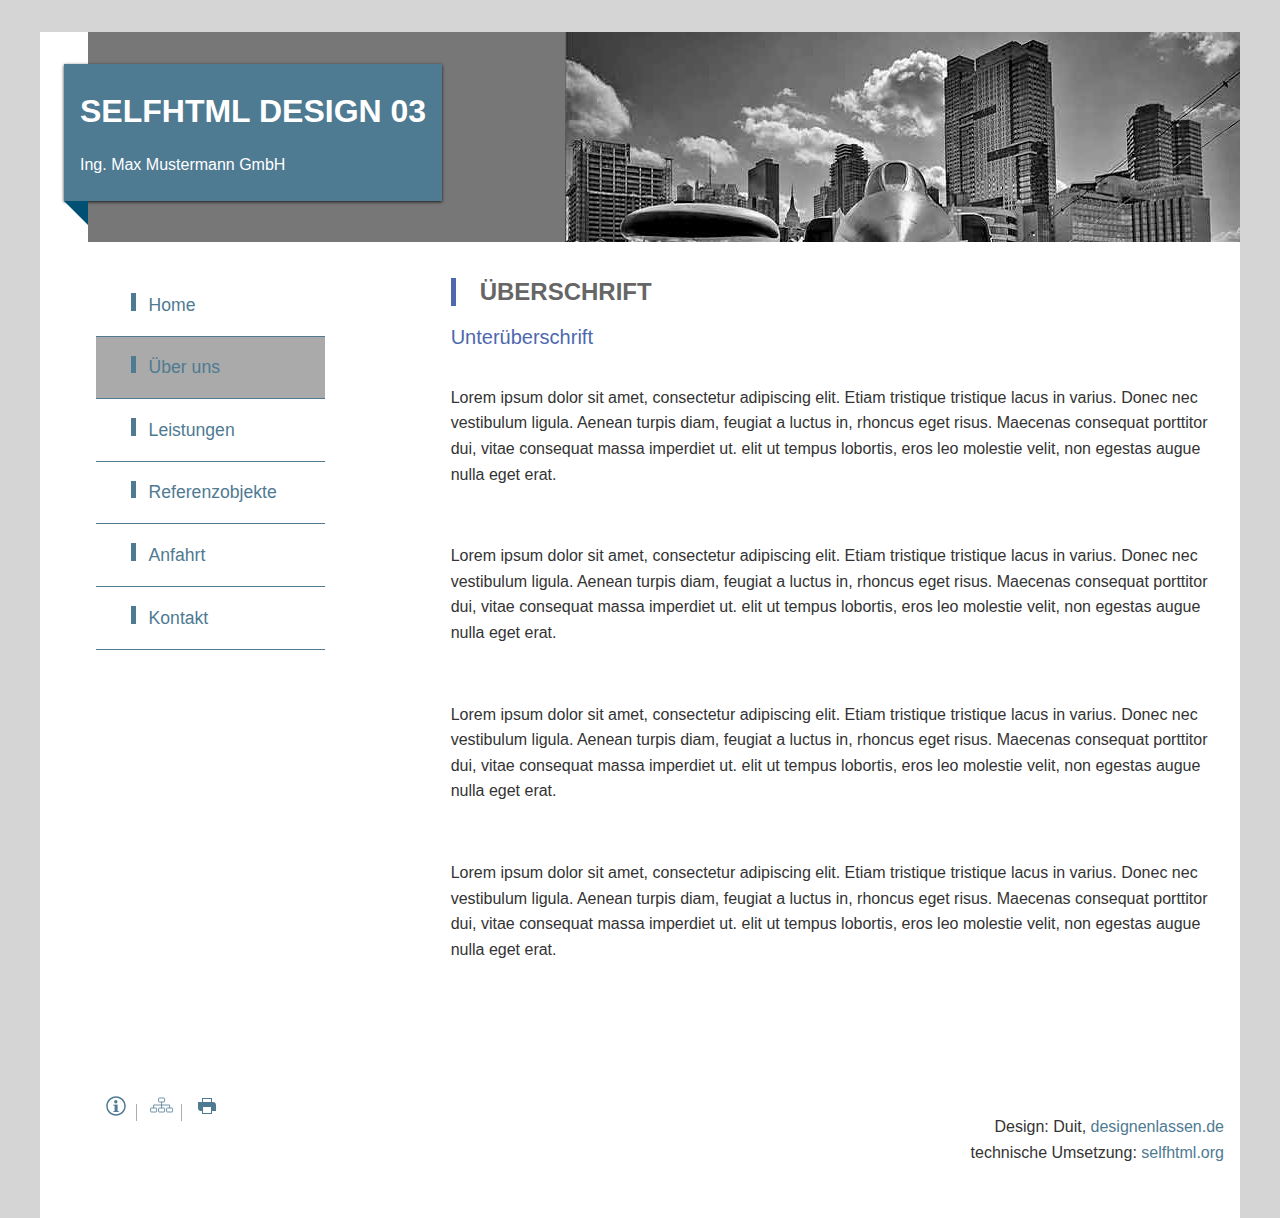
==== 1-unterseite.html @ 97df40b5 "Design hinzugefügt" ====
<!DOCTYPE html>
<html lang="de">
<head>
	<meta charset="utf-8">
	<meta name="viewport" content="width=device-width, initial-scale=1.0">
    <meta name="description" content="Beispiel-Design Nr.3 von SelfHTML.org">
    <link rel="stylesheet" href="css/style.css">
	<title>SelfHTML Design 03 - Unterseite</title>
</head>
<body>

<header>
    <a class="ribbon" tabindex="-1" title="zurück zur Startseite!" href="index.html">
	   <h1 id="logo" >SelfHTML Design 03</h1>
       <p>Ing. Max Mustermann GmbH</span></p>
    </a>  
</header>

     	
<main>
	<nav id="navigation">
	<ul>
		<li><a href="index.html">Home</a></li>
		<li><a aria-current="page">Über uns</a></li>
		<li><a href="1-unterseite.html#">Leistungen</a></li>
		<li><a href="1-unterseite.html">Referenzobjekte</a>
		<li><a href="1-unterseite.html">Anfahrt</a></li>
		<li><a href="2-contact.html">Kontakt</a></li>
	</ul>
	</nav>

	<article>
  		<h2>Überschrift</h2>
 		<h3>Unterüberschrift</h3>
    	<p>
        Lorem ipsum dolor sit amet, consectetur adipiscing elit. Etiam tristique tristique lacus in varius. Donec nec vestibulum ligula. Aenean
		 turpis diam, feugiat a luctus in, rhoncus eget risus. Maecenas consequat porttitor dui, vitae consequat massa imperdiet ut. elit ut 
		tempus lobortis, eros leo molestie velit, non egestas augue nulla eget erat.
    	</p>
    	<p>
        Lorem ipsum dolor sit amet, consectetur adipiscing elit. Etiam  tristique tristique lacus in varius. Donec nec vestibulum ligula. Aenean
		 turpis diam, feugiat a luctus in, rhoncus eget risus. Maecenas consequat porttitor dui, vitae consequat massa imperdiet ut. elit ut 
		tempus lobortis, eros leo molestie velit, non egestas augue nulla eget erat.
    	</p>
    	<p>
        Lorem ipsum dolor sit amet, consectetur adipiscing elit. Etiam tristique tristique lacus in varius. Donec nec vestibulum ligula. Aenean
		 turpis diam, feugiat a luctus in, rhoncus eget risus. Maecenas	consequat porttitor dui, vitae consequat massa imperdiet ut. elit ut 
		tempus lobortis, eros leo molestie velit, non egestas augue nulla eget erat.
    	</p>
    	<p>
        Lorem ipsum dolor sit amet, consectetur adipiscing elit. Etiam tristique tristique lacus in varius. Donec nec vestibulum ligula. Aenean
		 turpis diam, feugiat a luctus in, rhoncus eget risus. Maecenas consequat porttitor dui, vitae consequat massa imperdiet ut. elit ut 
		tempus lobortis, eros leo molestie velit, non egestas augue nulla eget erat.
    	</p>
	</article>

</main>

<footer>
    <ul id="footer-nav">
		<li><a href="2-contact.html" title="Kontakt"><img src="img/info.svg" alt="info"></a></li>
		<li><a href="#" title="Sitemap"><img src="img/sitemap.svg" alt="info"></a></li>
		<li><a href="2-contact.html" title="impressum"><img src="img/print.svg" alt="print"></a></li>
	</ul>
    <p>
    	Design: Duit, <a href="http://designenlassen.de/">designenlassen.de</a><br/>
   		technische Umsetzung: <a href="http://selfhtml.org">selfhtml.org</a>
    </p>    
</footer>  
    
</body>
</html>
---- css/style.css ----
/* Stylesheet für Selfhtml Design 03 
  responsives Layout mit Grid Layout ab Z. 210   */

/* ====================================================   GLOBAL DEFINITION   ==================================================== */

/* alternatives Boxmodell */
html { 
  box-sizing: border-box; 
  background: #d5d5d5;	
} 

*, ::before, ::after { 
  box-sizing: inherit; 
}

body {
	max-width: 75em;
	margin:0 auto;
	padding: 0;
	background: #fff;	
	color: #333; 
	font: normal 1em Arial, sans-serif;  /* Mindestschriftgröße wird dem Browser, bzw. dem Nutzer überlassen! */
                    
}



/* ====================================================   HEADER   ==================================================== */

header {
	position: relative;		
	height: 210px;
	margin: 2em  0  0 3em;
	background: #777 url("../img/Design03-head.jpg") no-repeat right; 
	background-size: contain; 			 
	padding: 0 0 0.5em;
}

header a h1,
header a p {			/*Die Angaben für h1 müssen mit einem genauen Selektor überschrieben werden. */
	color: white; 
	border-left: 0;
	padding: 0;
    display: table;		/* Überschriften und Absätze sind sonst immer 100% breit, durch display:table und display: inline-block; für das Elternelement a.ribbon wird das Banner nur so breit wie nötig. */
}

.ribbon {
	display: inline-block;
	position: relative;	
	margin: 2em 0 2em -1.5em;
	padding: 0.5em 1em;
	background: #4e7a92;
	box-shadow: 0px 1px 3px rgba(0,0,0,.8);
}
 
.ribbon::before{
	display: block;
	width: 1.5em;
	height: 0;
	position: absolute;
	bottom: -1.5em;
	left: 0em;
	content: "";
	border-bottom: 1.5em solid transparent;
	border-right: 1.5em solid rgb(0, 80, 116);
}
 
/** CONTENT **/

main {
	margin: 0 0 1em;
	padding: 1em;
	background: #fff;
}

h1,
h2 {
	font-family: Arial, 'Helvetica Neue', Helvetica, sans-serif; 
	padding-left: 1em; 
	color: #666; 
	text-transform: uppercase;
	border-left:5px solid #4e68AD;
}
	
h2 span {
	font-size: 0.70em; 
	color: #818181; 
	text-transform: none;
}

h3	{ 
	font-size: 1.25em; 
	font-weight: normal; 
	padding: 0px; 
	margin: 0px; 
	color: #4E68AD; 
}		

p {
	text-align: left; 
	line-height: 1.6em; 
	padding: 20px 0px
}

a 	{ 
	color: #4e7a92; 
	outline: none; 
	text-decoration: none; 
}
a:hover, 			/* Durch Maus oder Tastatur angewählte Verweise werden sichtbar gemacht */
a:focus { 
	color: white; 
	text-decoration: none; 
	background-color: #4e7a92;	
}

a.more	{ 
	float: right; 
	font-weight: bold; 
}

a.more:after{
	content:" \2192 ";
	font-size:1.2em;
	font-weight:bold;
}

ul.square {
	list-style-type:square;
    color: #999999;
    margin: 0 0 0.5em 0.5em;
	font-size: 0.8em;
	font-weight: bold;
}

ul.square li{
	padding:10px;	
}

/*DL, DT, DD Datenliste*/
dl.grid { 
  display: grid; 
  grid-template-columns: 1fr 100%; 
}
dd { 
  margin: 0; 
  padding-left: 1em; 
}

dd span:first-child {
  display: inline-block;
  width: 4em;
}

dl.grid dd {
  margin-bottom: 1em;
}

a[href^="tel"] { white-space: nowrap; }

ul#footer-nav li { 
	list-style-type: none;  
	displaY: inline;
	padding: 0 0.5em; 
	border-right: 1px  solid #ACACAC; 
}

footer {
	display: grid;
    grid-template-columns: repeat(2, 1fr);	
	padding: 1em;
}

ul#footer-nav  li:last-child { 
	border: none; 
}	

ul#footer-nav img {
	width: 1.5em;
}

ul#footer-nav a:hover,
ul#footer-nav a:focus, 
ul#footer-nav a:active {
	background: white;
}

footer p {
	text-align: right;
}

/** Navigation **/

nav#navigation{
}
	
#navigation ul {
    list-style-type: none;
    width: 100%;
	margin-bottom:30px;
}

#navigation ul li.first-child	{ border-top: 1px #DBDBDB solid; }


#navigation ul li a {
	display: block;
    border-bottom: 1px solid #4e7a92;
    font-size: 1.1em;
    line-height: 1.5em;
    padding: 1em 35px;
    text-decoration: none;
	width: 13em; 
}

#navigation ul li a:before{
	content:" ";
	display:inline-block;
	width:1em;
	height:1em;
	border-left:5px solid #4e7a92;;
}	
		
nav a[aria-current=page]{
 background: #aaa;
}



/* ========== repsonsives Grid-Layout ========== */

/* mobile first - auf schmalen Bildschirmen wird alles untereinander platziert. */ 

/* ab einer Breite von 30em haben zwei Spalten nebeneinander Platz: */

@media (min-width: 30em) { 
  main {
  	display: grid;	  
    grid-template-columns: repeat(2, 1fr);
	grid-gap: 1em;
  }

  nav {
    grid-column: 1 / 2;
  }
  
  #intro {
    grid-column: 2 / 3;
    grid-row:    1 / 2;					
  }

  article {
    grid-column: 2 / 3;
  }  
  
  .spalte img {
     width: 50%;
	 float: left;
	 margin-right: 0.5em;		
  }
}



@media (min-width: 50em) { 
  main {
    grid-template-columns: repeat(3, 1fr);
 }
 
  nav {
    grid-row: 1 / 4;
  } 

  #intro {
    grid-column: 2 / 4;
    grid-row:    1 / 2;					
  }

  article {
    grid-column: 2 / 4;
  }    
  
   aside {
    grid-column: 3 / 4;
    grid-row: 1 / 2;	
  }   
  
  .spalte {
    grid-row:    2 / 3;					
  }
    
  .spalte img {
     width: 33%;
  } 
}
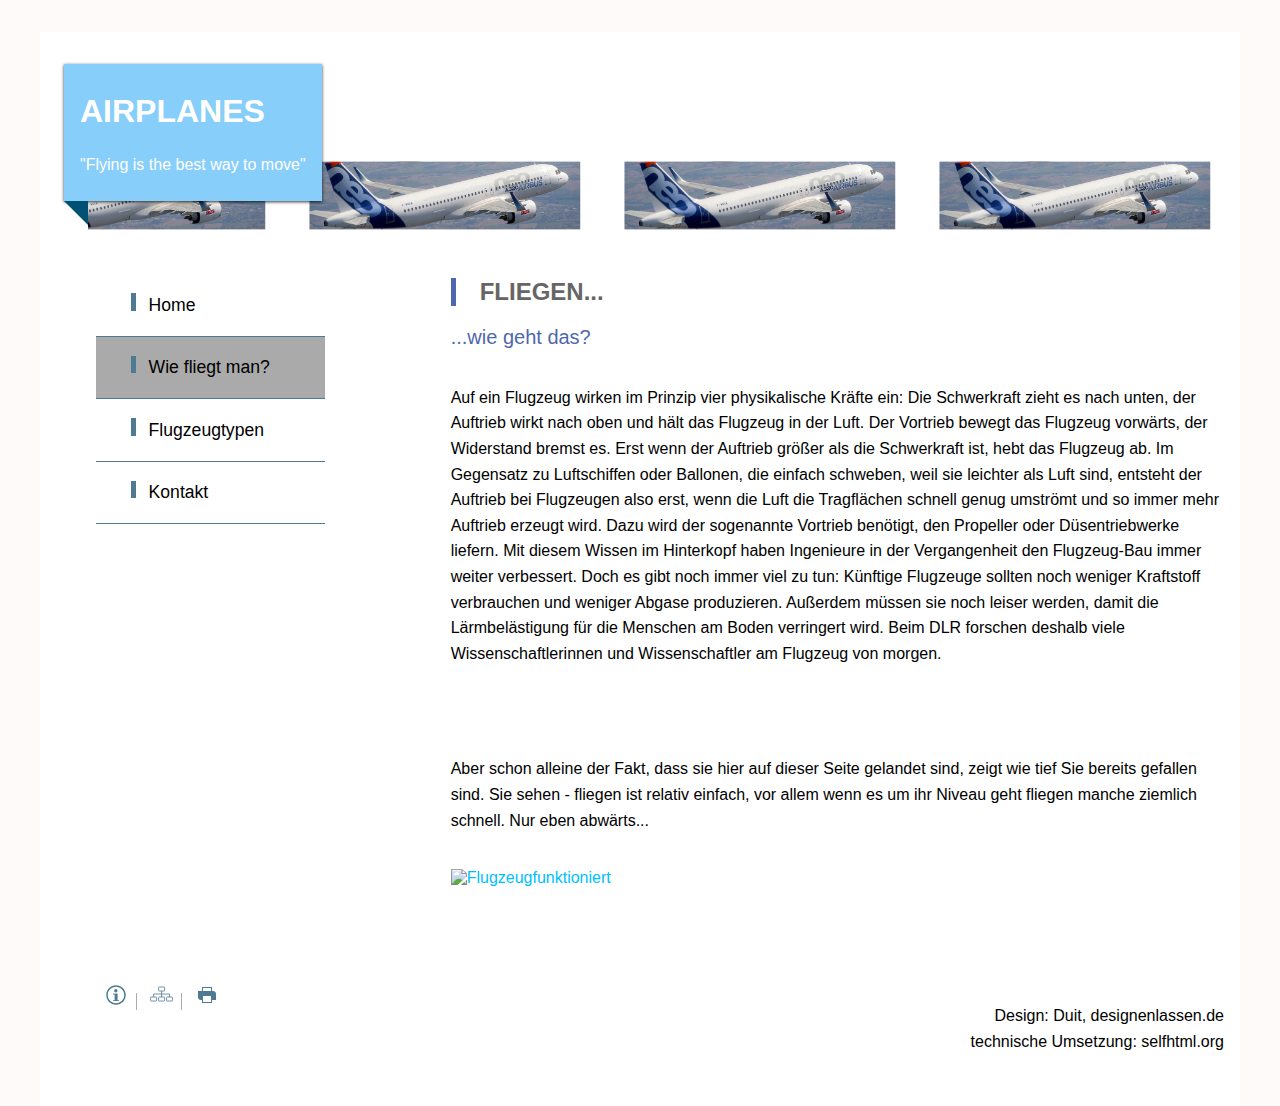
==== commit 63ec5159: "fast fertig" ====
--- a/1-unterseite.html
+++ b/1-unterseite.html
@@ -5,14 +5,15 @@
 	<meta name="viewport" content="width=device-width, initial-scale=1.0">
     <meta name="description" content="Beispiel-Design Nr.3 von SelfHTML.org">
     <link rel="stylesheet" href="css/style.css">
-	<title>SelfHTML Design 03 - Unterseite</title>
+	<title>Wie fliegt man?</title>
 </head>
 <body>
 
 <header>
     <a class="ribbon" tabindex="-1" title="zurück zur Startseite!" href="index.html">
-	   <h1 id="logo" >SelfHTML Design 03</h1>
-       <p>Ing. Max Mustermann GmbH</span></p>
+	   <h1 id="logo">Airplanes</h1>
+       <p>"Flying is the best way to move"</span></p>
+       <title>AIRPLANES</title>
     </a>  
 </header>
 
@@ -21,37 +22,22 @@
 	<nav id="navigation">
 	<ul>
 		<li><a href="index.html">Home</a></li>
-		<li><a aria-current="page">Über uns</a></li>
-		<li><a href="1-unterseite.html#">Leistungen</a></li>
-		<li><a href="1-unterseite.html">Referenzobjekte</a>
-		<li><a href="1-unterseite.html">Anfahrt</a></li>
+		<li><a aria-current="page">Wie fliegt man?</a></li>
+		<li><a href="Flugzeugtypen.html">Flugzeugtypen</a>
 		<li><a href="2-contact.html">Kontakt</a></li>
 	</ul>
 	</nav>
 
 	<article>
-  		<h2>Überschrift</h2>
- 		<h3>Unterüberschrift</h3>
-    	<p>
-        Lorem ipsum dolor sit amet, consectetur adipiscing elit. Etiam tristique tristique lacus in varius. Donec nec vestibulum ligula. Aenean
-		 turpis diam, feugiat a luctus in, rhoncus eget risus. Maecenas consequat porttitor dui, vitae consequat massa imperdiet ut. elit ut 
-		tempus lobortis, eros leo molestie velit, non egestas augue nulla eget erat.
-    	</p>
-    	<p>
-        Lorem ipsum dolor sit amet, consectetur adipiscing elit. Etiam  tristique tristique lacus in varius. Donec nec vestibulum ligula. Aenean
-		 turpis diam, feugiat a luctus in, rhoncus eget risus. Maecenas consequat porttitor dui, vitae consequat massa imperdiet ut. elit ut 
-		tempus lobortis, eros leo molestie velit, non egestas augue nulla eget erat.
-    	</p>
-    	<p>
-        Lorem ipsum dolor sit amet, consectetur adipiscing elit. Etiam tristique tristique lacus in varius. Donec nec vestibulum ligula. Aenean
-		 turpis diam, feugiat a luctus in, rhoncus eget risus. Maecenas	consequat porttitor dui, vitae consequat massa imperdiet ut. elit ut 
-		tempus lobortis, eros leo molestie velit, non egestas augue nulla eget erat.
-    	</p>
-    	<p>
-        Lorem ipsum dolor sit amet, consectetur adipiscing elit. Etiam tristique tristique lacus in varius. Donec nec vestibulum ligula. Aenean
-		 turpis diam, feugiat a luctus in, rhoncus eget risus. Maecenas consequat porttitor dui, vitae consequat massa imperdiet ut. elit ut 
-		tempus lobortis, eros leo molestie velit, non egestas augue nulla eget erat.
-    	</p>
+  		<h2>FLIEGEN...</h2>
+ 		<h3>...wie geht das?</h3>
+    	<p>Auf ein Flugzeug wirken im Prinzip vier physikalische Kräfte ein: Die Schwerkraft zieht es nach unten, der Auftrieb wirkt nach oben und hält das Flugzeug in der Luft. Der Vortrieb bewegt das Flugzeug vorwärts, der Widerstand bremst es. Erst wenn der Auftrieb größer als die Schwerkraft ist, hebt das Flugzeug ab. Im Gegensatz zu Luftschiffen oder Ballonen, die einfach schweben, weil sie leichter als Luft sind, entsteht der Auftrieb bei Flugzeugen also erst, wenn die Luft die Tragflächen schnell genug umströmt und so immer mehr Auftrieb erzeugt wird. Dazu wird der sogenannte Vortrieb benötigt, den Propeller oder Düsentriebwerke liefern. 
+Mit diesem Wissen im Hinterkopf haben Ingenieure in der Vergangenheit den Flugzeug-Bau immer weiter verbessert. Doch es gibt noch immer viel zu tun: Künftige Flugzeuge sollten noch weniger Kraftstoff verbrauchen und weniger Abgase produzieren. Außerdem müssen sie noch leiser werden, damit die Lärmbelästigung für die Menschen am Boden verringert wird. Beim DLR forschen deshalb viele Wissenschaftlerinnen und Wissenschaftler am Flugzeug von morgen.
+        
+    	</p> <br>
+    	<p>Aber schon alleine der Fakt, dass sie hier auf dieser Seite gelandet sind, zeigt wie tief Sie bereits gefallen sind. Sie sehen - fliegen ist relativ einfach, vor allem wenn  es um ihr Niveau geht fliegen manche ziemlich schnell. Nur eben abwärts...</p>
+    	<img src="Flugzeugfunkt.jpg" alt="Flugzeugfunktioniert">
+
 	</article>
 
 </main>
@@ -69,4 +55,4 @@
 </footer>  
     
 </body>
-</html>+</html>
--- a/css/style.css
+++ b/css/style.css
@@ -6,7 +6,7 @@
 /* alternatives Boxmodell */
 html { 
   box-sizing: border-box; 
-  background: #d5d5d5;	
+  background: #FFFAFA;	
 } 
 
 *, ::before, ::after { 
@@ -18,7 +18,7 @@
 	margin:0 auto;
 	padding: 0;
 	background: #fff;	
-	color: #333; 
+	color: #00BFFF; 
 	font: normal 1em Arial, sans-serif;  /* Mindestschriftgröße wird dem Browser, bzw. dem Nutzer überlassen! */
                     
 }
@@ -31,7 +31,7 @@
 	position: relative;		
 	height: 210px;
 	margin: 2em  0  0 3em;
-	background: #777 url("../img/Design03-head.jpg") no-repeat right; 
+	background: #D3D3D3 url("../img/aribusfamilie_header.jpg") right; 
 	background-size: contain; 			 
 	padding: 0 0 0.5em;
 }
@@ -49,7 +49,7 @@
 	position: relative;	
 	margin: 2em 0 2em -1.5em;
 	padding: 0.5em 1em;
-	background: #4e7a92;
+	background: #87CEFA;
 	box-shadow: 0px 1px 3px rgba(0,0,0,.8);
 }
  
@@ -84,7 +84,7 @@
 	
 h2 span {
 	font-size: 0.70em; 
-	color: #818181; 
+	color: lightblue; 
 	text-transform: none;
 }
 
@@ -99,11 +99,12 @@
 p {
 	text-align: left; 
 	line-height: 1.6em; 
-	padding: 20px 0px
+	padding: 20px 0px;
+	color: black;
 }
 
 a 	{ 
-	color: #4e7a92; 
+	color: black; 
 	outline: none; 
 	text-decoration: none; 
 }
@@ -292,4 +293,4 @@
   .spalte img {
      width: 33%;
   } 
-}+}
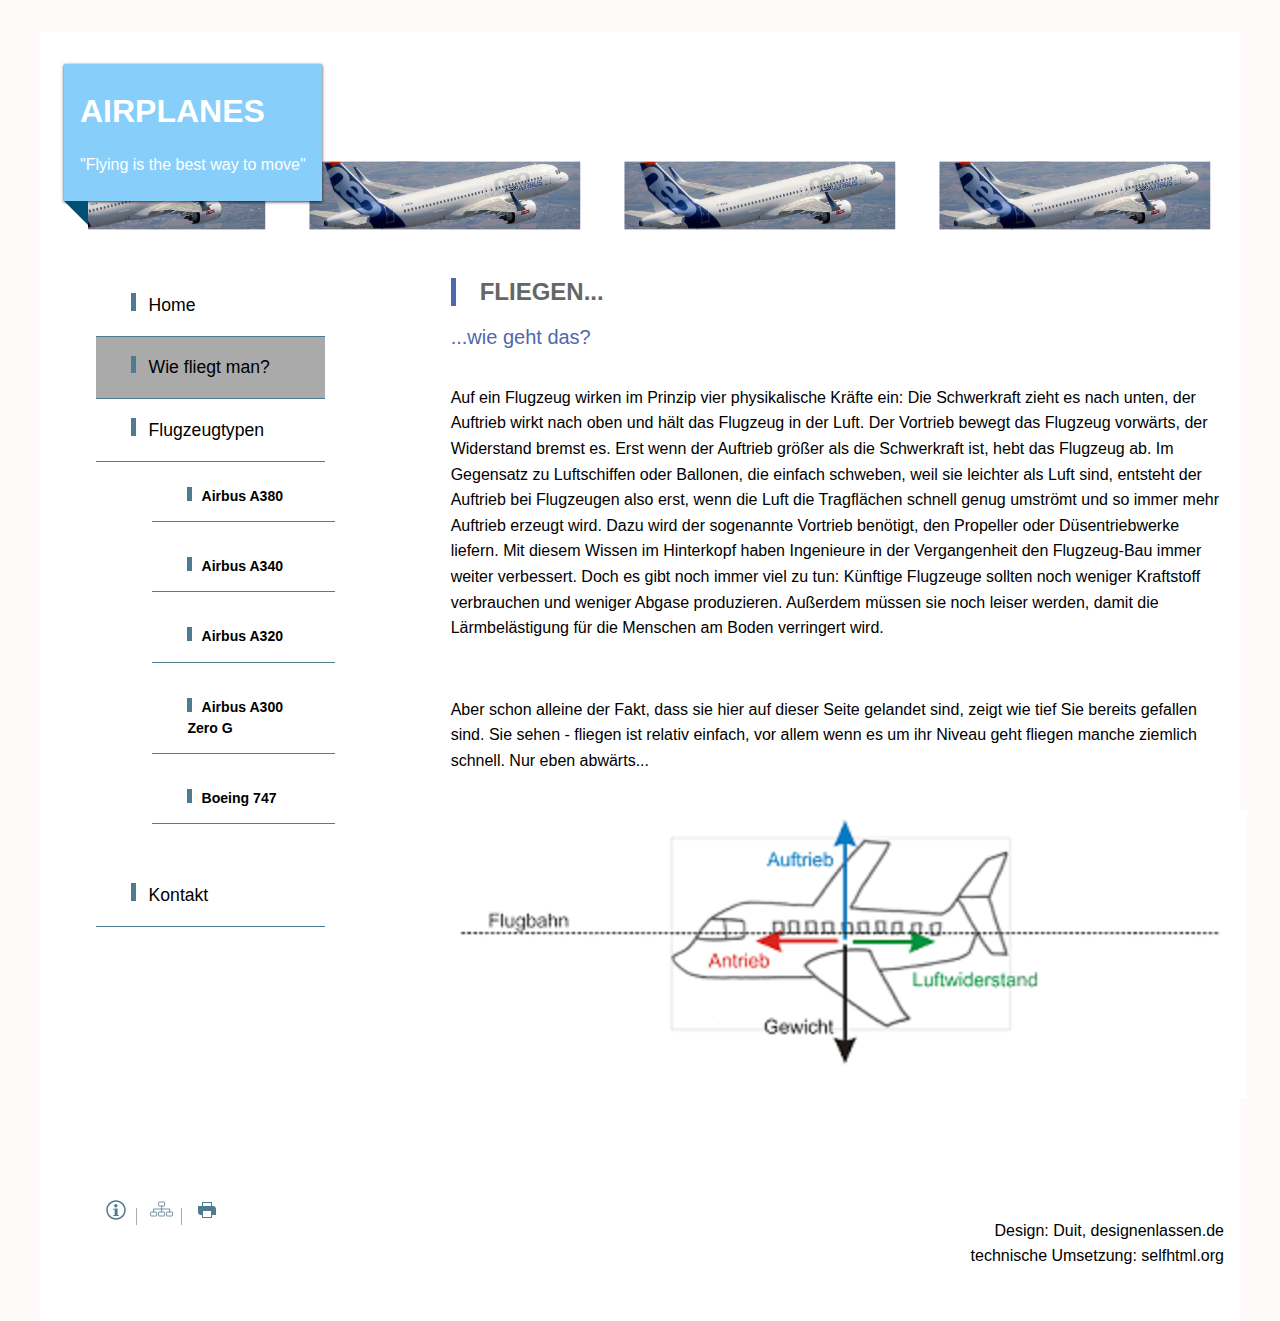
==== commit 25914070: "finale ohoho" ====
--- a/1-unterseite.html
+++ b/1-unterseite.html
@@ -24,6 +24,13 @@
 		<li><a href="index.html">Home</a></li>
 		<li><a aria-current="page">Wie fliegt man?</a></li>
 		<li><a href="Flugzeugtypen.html">Flugzeugtypen</a>
+		<ul class="square subnav">
+		<li><a href="Flugzeugtypen.html#airbusa380">Airbus A380</a></li>
+		<li><a href="Flugzeugtypen.html#airbusa340">Airbus A340</a></li>
+		<li><a href="Flugzeugtypen.html#airbusa320">Airbus A320</a></li>
+		<li><a href="Flugzeugtypen.html#airbusa300">Airbus A300 Zero G</a></li>
+		<li><a href="Flugzeugtypen.html#boeing747">Boeing 747</a></li>
+		</ul>
 		<li><a href="2-contact.html">Kontakt</a></li>
 	</ul>
 	</nav>
@@ -32,9 +39,8 @@
   		<h2>FLIEGEN...</h2>
  		<h3>...wie geht das?</h3>
     	<p>Auf ein Flugzeug wirken im Prinzip vier physikalische Kräfte ein: Die Schwerkraft zieht es nach unten, der Auftrieb wirkt nach oben und hält das Flugzeug in der Luft. Der Vortrieb bewegt das Flugzeug vorwärts, der Widerstand bremst es. Erst wenn der Auftrieb größer als die Schwerkraft ist, hebt das Flugzeug ab. Im Gegensatz zu Luftschiffen oder Ballonen, die einfach schweben, weil sie leichter als Luft sind, entsteht der Auftrieb bei Flugzeugen also erst, wenn die Luft die Tragflächen schnell genug umströmt und so immer mehr Auftrieb erzeugt wird. Dazu wird der sogenannte Vortrieb benötigt, den Propeller oder Düsentriebwerke liefern. 
-Mit diesem Wissen im Hinterkopf haben Ingenieure in der Vergangenheit den Flugzeug-Bau immer weiter verbessert. Doch es gibt noch immer viel zu tun: Künftige Flugzeuge sollten noch weniger Kraftstoff verbrauchen und weniger Abgase produzieren. Außerdem müssen sie noch leiser werden, damit die Lärmbelästigung für die Menschen am Boden verringert wird. Beim DLR forschen deshalb viele Wissenschaftlerinnen und Wissenschaftler am Flugzeug von morgen.
-        
-    	</p> <br>
+Mit diesem Wissen im Hinterkopf haben Ingenieure in der Vergangenheit den Flugzeug-Bau immer weiter verbessert. Doch es gibt noch immer viel zu tun: Künftige Flugzeuge sollten noch weniger Kraftstoff verbrauchen und weniger Abgase produzieren. Außerdem müssen sie noch leiser werden, damit die Lärmbelästigung für die Menschen am Boden verringert wird.
+    	</p> 
     	<p>Aber schon alleine der Fakt, dass sie hier auf dieser Seite gelandet sind, zeigt wie tief Sie bereits gefallen sind. Sie sehen - fliegen ist relativ einfach, vor allem wenn  es um ihr Niveau geht fliegen manche ziemlich schnell. Nur eben abwärts...</p>
     	<img src="Flugzeugfunkt.jpg" alt="Flugzeugfunktioniert">
 
--- a/css/style.css
+++ b/css/style.css
@@ -7,6 +7,7 @@
 html { 
   box-sizing: border-box; 
   background: #FFFAFA;	
+  scroll-behavior: smooth;
 } 
 
 *, ::before, ::after { 
@@ -23,7 +24,32 @@
                     
 }
 
-
+/* Adaptions */
+
+.img_article_pic {
+	width:80% 
+	
+	}
+	
+/* Video */
+
+.video-container {
+    position: relative;
+    padding-bottom: 56.25%;
+    padding-top: 30px;
+    height: 0;
+    overflow: hidden;
+}
+
+.video-container iframe,
+.video-container object,
+.video-container embed {
+    position: absolute;
+    top: 0;
+    left: 0;
+    width: 100%;
+    height: 100%;
+}
 
 /* ====================================================   HEADER   ==================================================== */
 
@@ -226,6 +252,10 @@
  background: #aaa;
 }
 
+#nav ul class {
+
+}
+
 
 
 /* ========== repsonsives Grid-Layout ========== */
@@ -233,6 +263,8 @@
 /* mobile first - auf schmalen Bildschirmen wird alles untereinander platziert. */ 
 
 /* ab einer Breite von 30em haben zwei Spalten nebeneinander Platz: */
+
+
 
 @media (min-width: 30em) { 
   main {
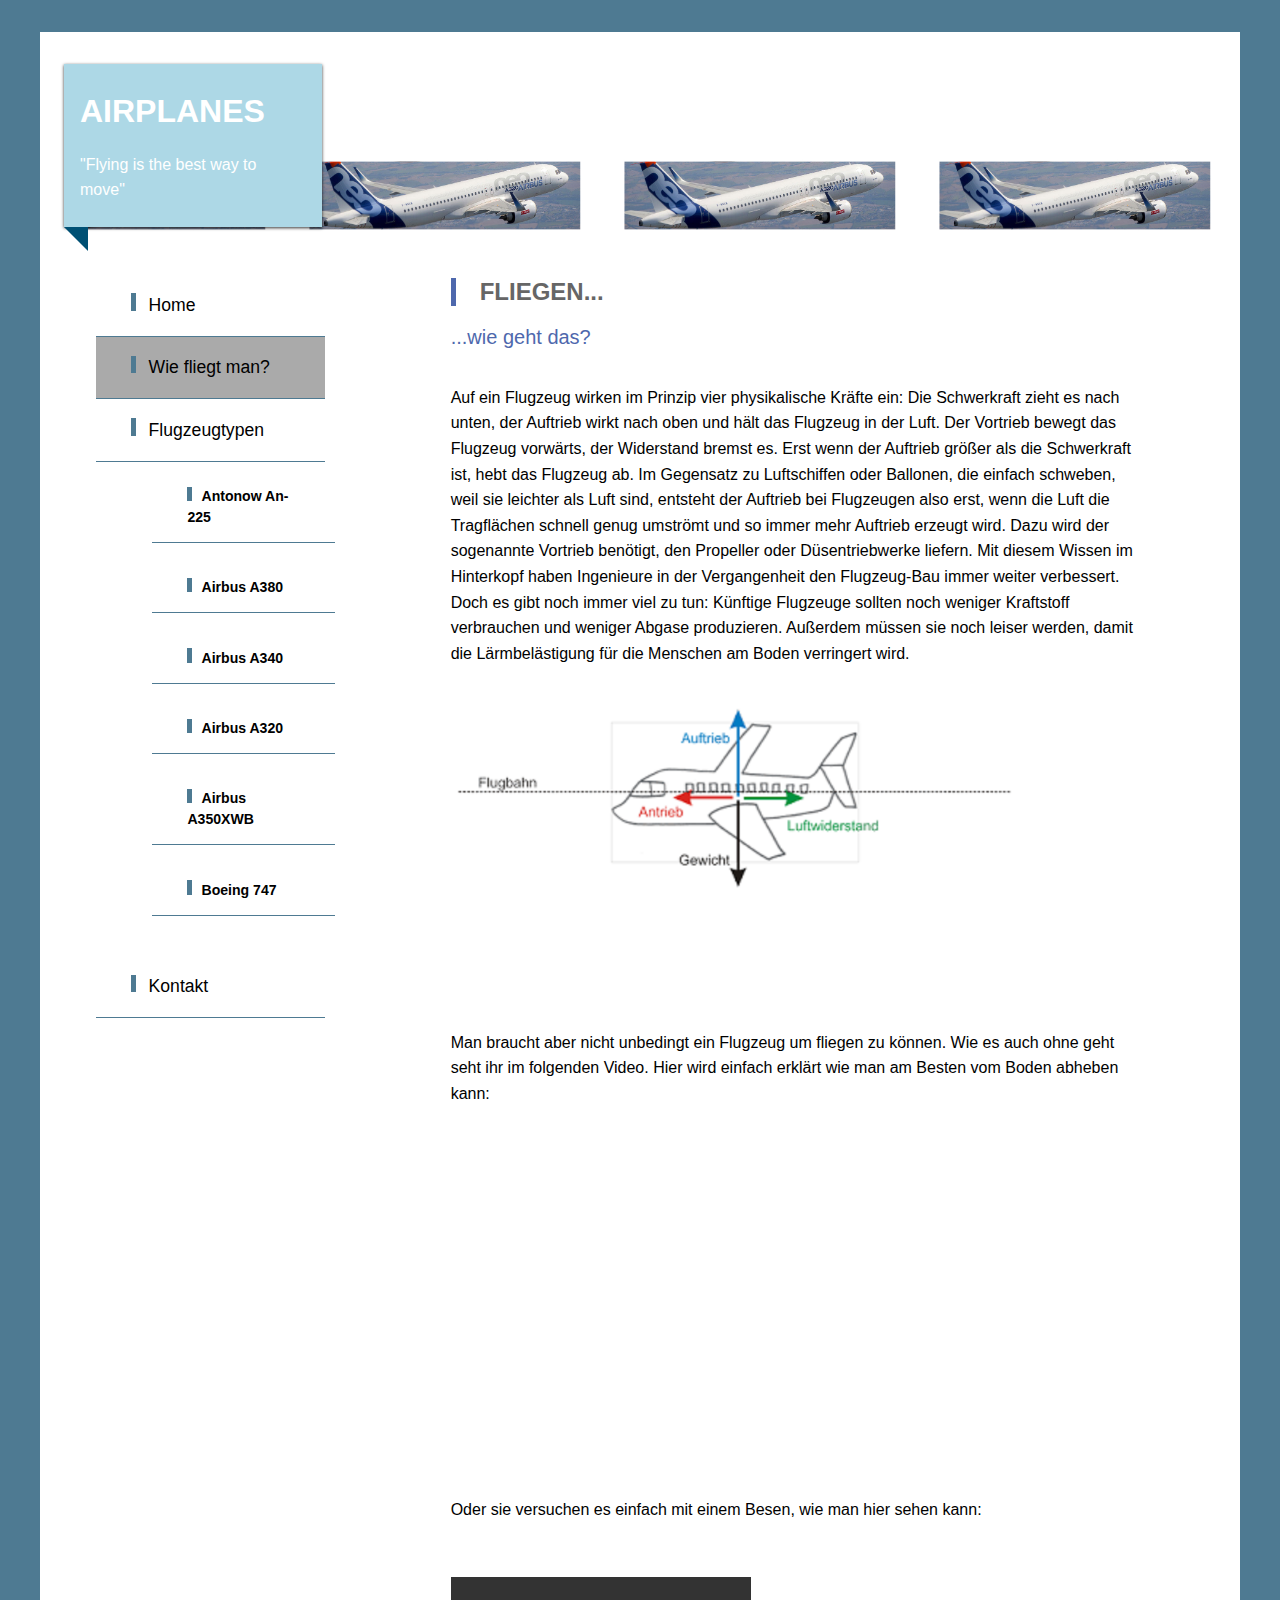
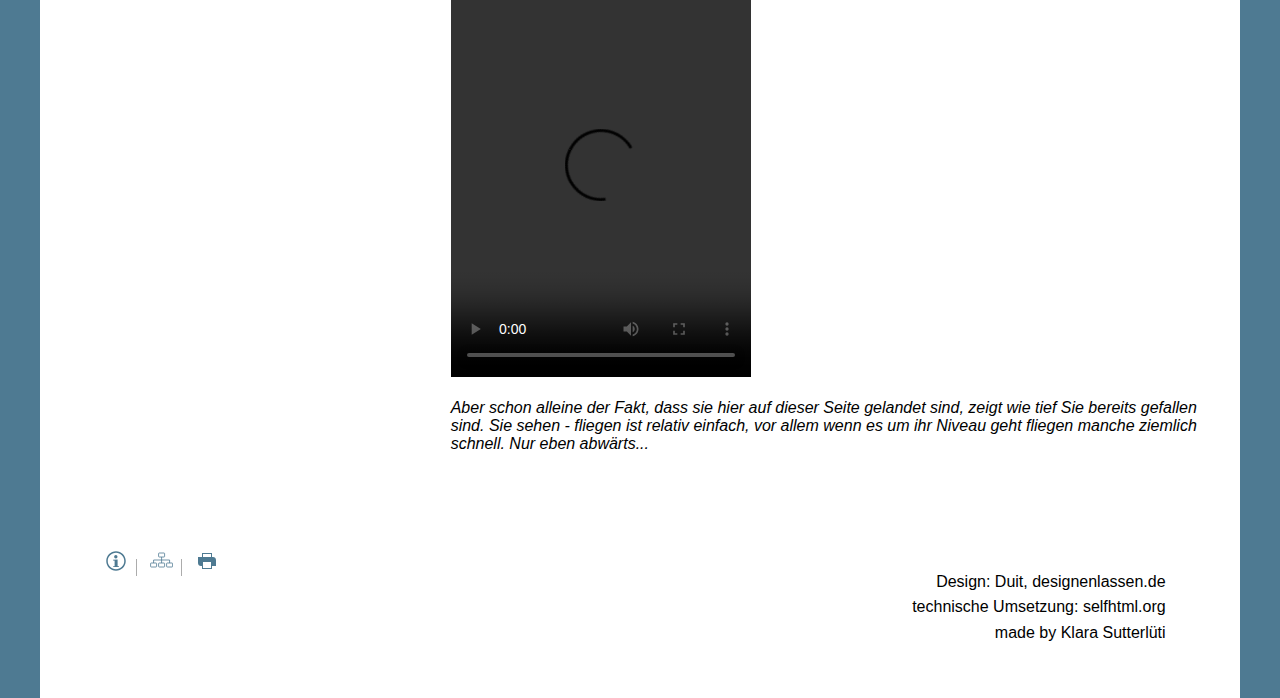
==== commit b9b6af1e: "finishhhhhhhh brouuu  (homemade things)" ====
--- a/1-unterseite.html
+++ b/1-unterseite.html
@@ -6,6 +6,7 @@
     <meta name="description" content="Beispiel-Design Nr.3 von SelfHTML.org">
     <link rel="stylesheet" href="css/style.css">
 	<title>Wie fliegt man?</title>
+	<link rel="icon" type="image/vnd.microsoft.icon" href="aircraft.ico">
 </head>
 <body>
 
@@ -25,10 +26,11 @@
 		<li><a aria-current="page">Wie fliegt man?</a></li>
 		<li><a href="Flugzeugtypen.html">Flugzeugtypen</a>
 		<ul class="square subnav">
+		<li><a href="Flugzeugtypen.html#antonowan225">Antonow An-225</a></li>
 		<li><a href="Flugzeugtypen.html#airbusa380">Airbus A380</a></li>
 		<li><a href="Flugzeugtypen.html#airbusa340">Airbus A340</a></li>
 		<li><a href="Flugzeugtypen.html#airbusa320">Airbus A320</a></li>
-		<li><a href="Flugzeugtypen.html#airbusa300">Airbus A300 Zero G</a></li>
+		<li><a href="Flugzeugtypen.html#airbusa350">Airbus A350XWB</a></li>
 		<li><a href="Flugzeugtypen.html#boeing747">Boeing 747</a></li>
 		</ul>
 		<li><a href="2-contact.html">Kontakt</a></li>
@@ -39,10 +41,22 @@
   		<h2>FLIEGEN...</h2>
  		<h3>...wie geht das?</h3>
     	<p>Auf ein Flugzeug wirken im Prinzip vier physikalische Kräfte ein: Die Schwerkraft zieht es nach unten, der Auftrieb wirkt nach oben und hält das Flugzeug in der Luft. Der Vortrieb bewegt das Flugzeug vorwärts, der Widerstand bremst es. Erst wenn der Auftrieb größer als die Schwerkraft ist, hebt das Flugzeug ab. Im Gegensatz zu Luftschiffen oder Ballonen, die einfach schweben, weil sie leichter als Luft sind, entsteht der Auftrieb bei Flugzeugen also erst, wenn die Luft die Tragflächen schnell genug umströmt und so immer mehr Auftrieb erzeugt wird. Dazu wird der sogenannte Vortrieb benötigt, den Propeller oder Düsentriebwerke liefern. 
-Mit diesem Wissen im Hinterkopf haben Ingenieure in der Vergangenheit den Flugzeug-Bau immer weiter verbessert. Doch es gibt noch immer viel zu tun: Künftige Flugzeuge sollten noch weniger Kraftstoff verbrauchen und weniger Abgase produzieren. Außerdem müssen sie noch leiser werden, damit die Lärmbelästigung für die Menschen am Boden verringert wird.
-    	</p> 
-    	<p>Aber schon alleine der Fakt, dass sie hier auf dieser Seite gelandet sind, zeigt wie tief Sie bereits gefallen sind. Sie sehen - fliegen ist relativ einfach, vor allem wenn  es um ihr Niveau geht fliegen manche ziemlich schnell. Nur eben abwärts...</p>
-    	<img src="Flugzeugfunkt.jpg" alt="Flugzeugfunktioniert">
+Mit diesem Wissen im Hinterkopf haben Ingenieure in der Vergangenheit den Flugzeug-Bau immer weiter verbessert. Doch es gibt noch immer viel zu tun: Künftige Flugzeuge sollten noch weniger Kraftstoff verbrauchen und weniger Abgase produzieren. Außerdem müssen sie noch leiser werden, damit die Lärmbelästigung für die Menschen am Boden verringert wird.</p> 
+    	<img src="Flugzeugfunkt.jpg" alt="Flugzeugfunktioniert" class="classname"> <br>
+    	<p>Man braucht aber nicht unbedingt ein Flugzeug um fliegen zu können. Wie es auch ohne geht seht ihr im folgenden Video. Hier wird einfach erklärt wie man am Besten vom Boden abheben kann:</p>
+    	<iframe width="560" height="315" src="https://www.youtube.com/embed/gc1_bi6L2sE" frameborder="0" allow="accelerometer; autoplay; encrypted-media; gyroscope; picture-in-picture" allowfullscreen></iframe>
+    	<br>
+    	<p>Oder sie versuchen es einfach mit einem Besen, wie man hier sehen kann:</p>
+    	<br>
+    	<video src="FlytheNimbus2.mp4" height= 400px; width= 300px; controls>
+		Ihr Browser kann dieses Video nicht wiedergeben.<br/>
+		Dieser Film zeigt eine Demonstration des video-Elements. 
+		Entschuldigung. Kontaktieren Sie bei Interesse einfach unsere Kundenhotline.
+		</video>
+		<br>
+		<br>
+    	<p1>Aber schon alleine der Fakt, dass sie hier auf dieser Seite gelandet sind, zeigt wie tief Sie bereits gefallen sind. Sie sehen - fliegen ist relativ einfach, vor allem wenn  es um ihr Niveau geht fliegen manche ziemlich schnell. Nur eben abwärts...</p1>
+    	
 
 	</article>
 
@@ -56,7 +70,8 @@
 	</ul>
     <p>
     	Design: Duit, <a href="http://designenlassen.de/">designenlassen.de</a><br/>
-   		technische Umsetzung: <a href="http://selfhtml.org">selfhtml.org</a>
+   		technische Umsetzung: <a href="http://selfhtml.org">selfhtml.org</a><br>
+   		made by <a href="https://www.google.com/search?q=klara+sutterl%C3%BCti&rlz=1C1CHBF_deAT829AT829&oq=klara+sutterl%C3%BCti&aqs=chrome..69i57.5630j0j4&sourceid=chrome&ie=UTF-8"target="_blank">Klara Sutterlüti</a>
     </p>    
 </footer>  
     
--- a/css/style.css
+++ b/css/style.css
@@ -1,3 +1,4 @@
+
 /* Stylesheet für Selfhtml Design 03 
   responsives Layout mit Grid Layout ab Z. 210   */
 
@@ -6,7 +7,7 @@
 /* alternatives Boxmodell */
 html { 
   box-sizing: border-box; 
-  background: #FFFAFA;	
+  background: #4e7a92;	
   scroll-behavior: smooth;
 } 
 
@@ -31,25 +32,36 @@
 	
 	}
 	
-/* Video */
-
-.video-container {
+.classname {
+	width: 75%;
+	height: auto;
+	margin-bottom: 10%;
+}
+	
+.responsive-video {
     position: relative;
-    padding-bottom: 56.25%;
-    padding-top: 30px;
+    padding-bottom: 15.25%; 
+    padding-top: 25px;
     height: 0;
-    overflow: hidden;
-}
-
-.video-container iframe,
-.video-container object,
-.video-container embed {
+}
+.responsive-video iframe {
     position: absolute;
     top: 0;
     left: 0;
     width: 100%;
     height: 100%;
 }
+
+table {
+	color: black;
+	margin-top: 0%;
+	margin-bottom: 10%;
+	background-color: lightgrey;
+	
+
+
+}
+
 
 /* ====================================================   HEADER   ==================================================== */
 
@@ -75,7 +87,7 @@
 	position: relative;	
 	margin: 2em 0 2em -1.5em;
 	padding: 0.5em 1em;
-	background: #87CEFA;
+	background: lightblue;
 	box-shadow: 0px 1px 3px rgba(0,0,0,.8);
 }
  
@@ -127,6 +139,15 @@
 	line-height: 1.6em; 
 	padding: 20px 0px;
 	color: black;
+	margin-right: 10%;
+}
+
+p1 {
+	font-style: oblique;
+	color: black;
+	margin-top: 10%;
+	
+
 }
 
 a 	{ 
